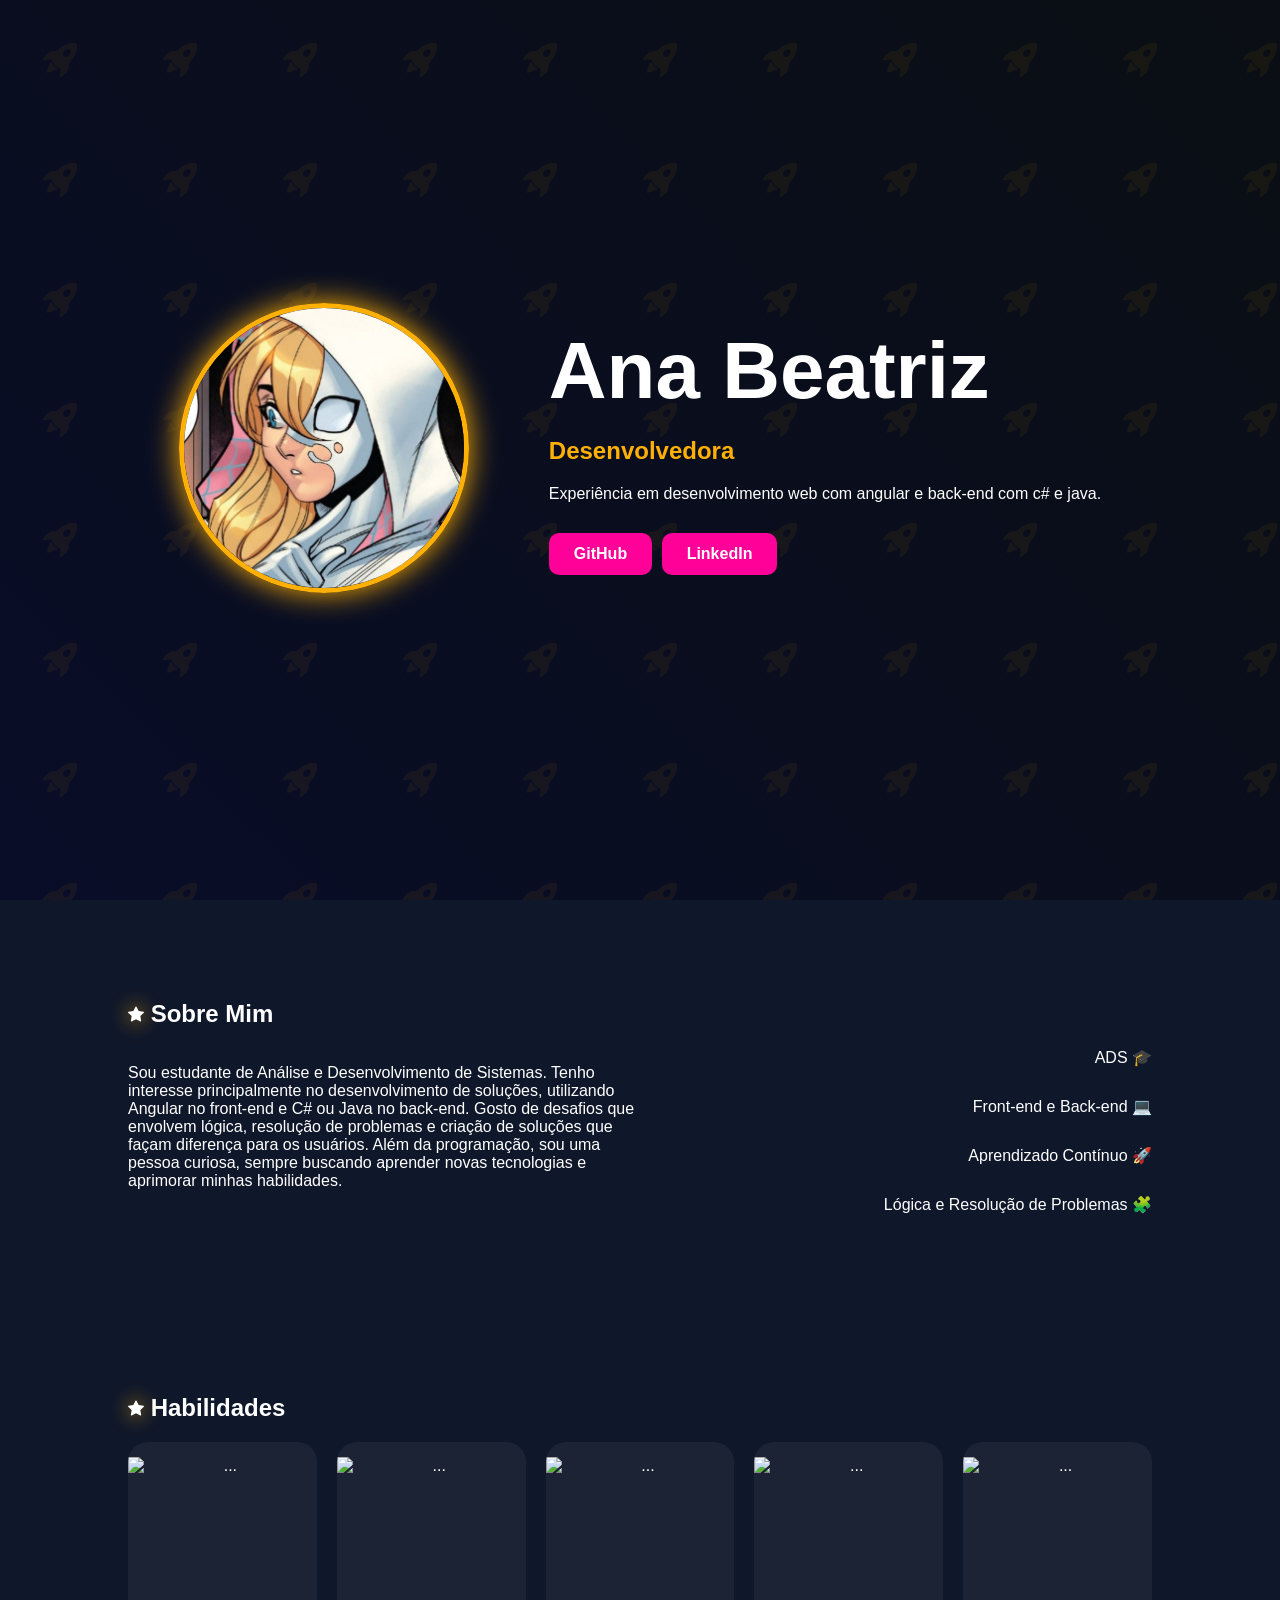
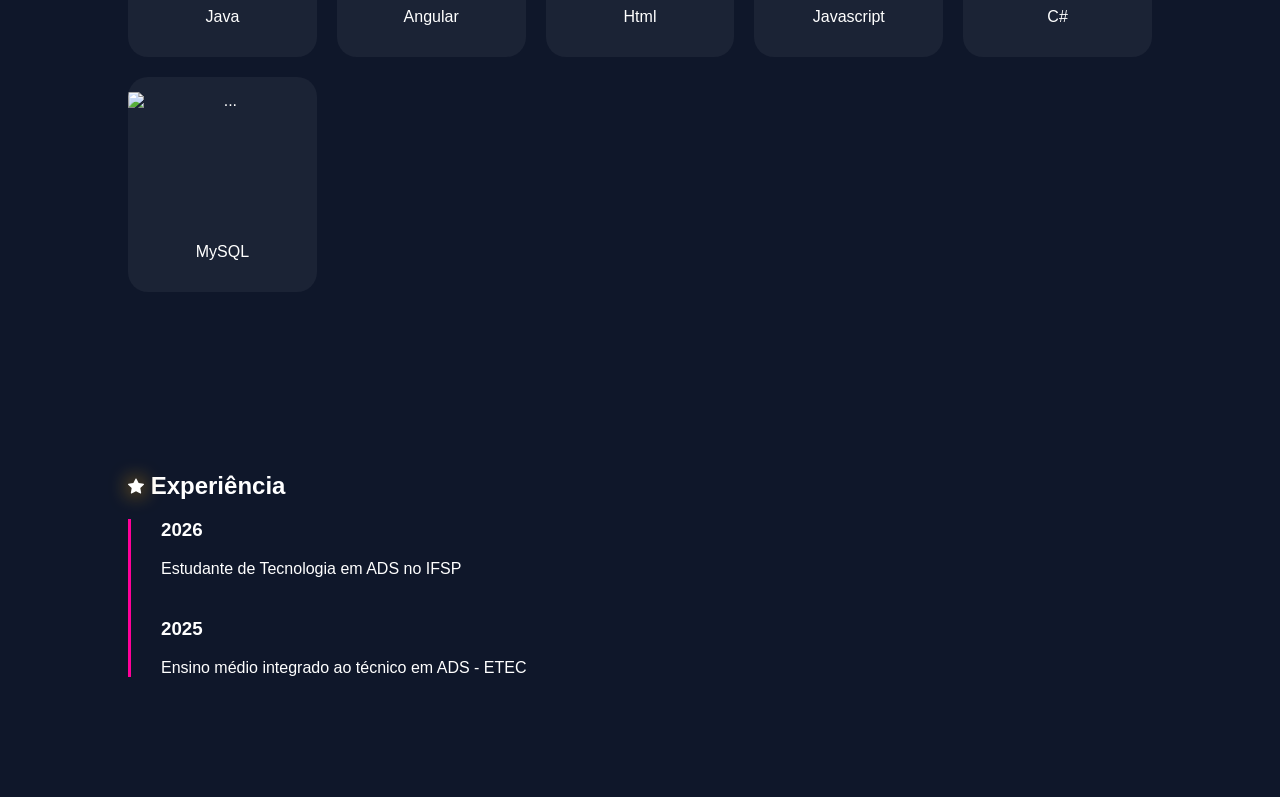
==== index.html @ 1c6c43b4 "Rename curriculo.html to index.html" ====
<!DOCTYPE html>
<html lang="en">

<head>
    <meta charset="UTF-8">
    <meta name="viewport" content="width=device-width, initial-scale=1.0">
    <title>Document</title>
    <link rel="stylesheet" href="style.css">
</head>

<body>

    <section class="principal">
        <div class="perfil">
            <img src="image.png" alt="Foto">
        </div>

        <div class="introducao">
            <h1>Ana Beatriz</h1>
            <h2>Desenvolvedora</h2>

            <p>
                Experiência em desenvolvimento web com angular e back-end com c# e java.
            </p>

            <div class="botoes">
                <a class="botao" href="https://github.com/anaabdev">GitHub</a>
                <a class="botao" href="https://www.linkedin.com/in/analadeiradev/">LinkedIn</a>
            </div>
        </div>

    </section>

    <section class="sobre">

        <h2><svg class="estrela" xmlns="http://www.w3.org/2000/svg" width="16" height="16" fill="currentColor"
                class="bi bi-star-fill" viewBox="0 0 16 16">
                <path
                    d="M3.612 15.443c-.386.198-.824-.149-.746-.592l.83-4.73L.173 6.765c-.329-.314-.158-.888.283-.95l4.898-.696L7.538.792c.197-.39.73-.39.927 0l2.184 4.327 4.898.696c.441.062.612.636.282.95l-3.522 3.356.83 4.73c.078.443-.36.79-.746.592L8 13.187l-4.389 2.256z" />
            </svg> Sobre Mim</h2>

        <div class="sobre-info">
            <div class="sobre-texto">
                <p>
                    Sou estudante de Análise e Desenvolvimento de Sistemas.
                    Tenho interesse principalmente no desenvolvimento de soluções, utilizando Angular no front-end
                    e C# ou Java no back-end. Gosto de desafios que envolvem lógica, resolução de problemas
                    e criação de soluções que façam diferença para os usuários. Além da programação,
                    sou uma pessoa curiosa, sempre buscando aprender novas tecnologias e aprimorar minhas habilidades.
                </p>
            </div>

            <div class="sobre-dados">

                <div class="item">
                     ADS 🎓
                </div>

                <div class="item">
                     Front-end e Back-end 💻
                </div>

                <div class="item">
                     Aprendizado Contínuo 🚀
                </div>

                <div class="item">
                     Lógica e Resolução de Problemas 🧩
                </div>
            </div>
        </div>

    </section>

    <section class="habilidades">

        <h2><svg class="estrela" xmlns="http://www.w3.org/2000/svg" width="16" height="16" fill="currentColor"
                class="bi bi-star-fill" viewBox="0 0 16 16">
                <path
                    d="M3.612 15.443c-.386.198-.824-.149-.746-.592l.83-4.73L.173 6.765c-.329-.314-.158-.888.283-.95l4.898-.696L7.538.792c.197-.39.73-.39.927 0l2.184 4.327 4.898.696c.441.062.612.636.282.95l-3.522 3.356.83 4.73c.078.443-.36.79-.746.592L8 13.187l-4.389 2.256z" />
            </svg> Habilidades</h2>

        <div class="cards">

            <div class="card-1">
                <img src="https://cdn.jsdelivr.net/gh/devicons/devicon/icons/java/java-original.svg"
                    class="card-img-top" alt="...">
                <div class="card-body">
                    <p class="card-text">Java</p>
                </div>
            </div>
            <div class="card">
                <img src="https://cdn.jsdelivr.net/gh/devicons/devicon/icons/angularjs/angularjs-original.svg"
                    class="card-img-top" alt="...">
                <div class="card-body">
                    <p class="card-text">Angular</p>
                </div>
            </div>
            <div class="card-1">
                <img src="https://cdn.jsdelivr.net/gh/devicons/devicon/icons/html5/html5-original.svg"
                    class="card-img-top" alt="...">
                <div class="card-body">
                    <p class="card-text">Html</p>
                </div>
            </div>
            <div class="card">
                <img src="https://cdn.jsdelivr.net/gh/devicons/devicon/icons/javascript/javascript-original.svg"
                    class="card-img-top" alt="...">
                <div class="card-body">
                    <p class="card-text">Javascript</p>
                </div>
            </div>
            <div class="card-1">
                <img src="https://cdn.jsdelivr.net/gh/devicons/devicon/icons/csharp/csharp-original.svg"
                    class="card-img-top" alt="...">
                <div class="card-body">
                    <p class="card-text">C#</p>
                </div>
            </div>
            <div class="card">
                <img src="https://cdn.jsdelivr.net/gh/devicons/devicon/icons/mysql/mysql-original.svg"
                    class="card-img-top" alt="...">
                <div class="card-body">
                    <p class="card-text">MySQL</p>
                </div>
            </div>

        </div>

    </section>

    <section class="experiencia">

        <h2><svg class="estrela" xmlns="http://www.w3.org/2000/svg" width="16" height="16" fill="currentColor"
                class="bi bi-star-fill" viewBox="0 0 16 16">
                <path
                    d="M3.612 15.443c-.386.198-.824-.149-.746-.592l.83-4.73L.173 6.765c-.329-.314-.158-.888.283-.95l4.898-.696L7.538.792c.197-.39.73-.39.927 0l2.184 4.327 4.898.696c.441.062.612.636.282.95l-3.522 3.356.83 4.73c.078.443-.36.79-.746.592L8 13.187l-4.389 2.256z" />
            </svg> Experiência</h2>

        <div class="timeline">

            <div class="evento">
                <h3>2026</h3>
                <p>Estudante de Tecnologia em ADS no IFSP</p>
            </div>

            <div class="evento">
                <h3>2025</h3>
                <p>Ensino médio integrado ao técnico em ADS - ETEC</p>
            </div>

        </div>

    </section>

</body>

</html>
---- style.css ----
body{
    margin:0;
    font-family:'Poppins',sans-serif;
    background:#0f172a;
    color:white;
}

.principal{
    min-height: 800px;

    display:flex;
    justify-content:center;
    align-items:center;
    gap:80px;

    padding:50px;
   
    background-image:linear-gradient(45deg,rgba(8, 11, 39, 0.85),
        rgba(9, 13, 16, 0.85) ), url("rocket.svg");

    background-size: auto, 120px;
    background-repeat: repeat;
    
}



.perfil img{
    width:280px;
    height:280px;
    object-fit:cover;

    border-radius:50%;

    border:5px solid #ffb005;

    box-shadow:
    0 0 30px #ffb005;
}

.estrela{
    filter: drop-shadow(0 0 10px #ffb005);
}

.introducao{
    max-width:600px;
}

.introducao h1{
    font-size:5rem;
    margin:0;
}

.introducao h2{
    color:#ffb005;
}

.botoes{
    margin-top:30px;
}

.botoes a{
    text-decoration:none;
    font-weight: 700;
    color:white;
    padding:12px 25px;
    border-radius:10px;
    background: #ff0099;

    margin-right:5px;
}

.botao {
    display:inline-block;
    transition: .3s;
}

.botao:hover {
    transform: translateY(-10px);
}

.sobre,
.habilidades,
.experiencia{
    padding:80px 10%;
}

.sobre-info {
    display: flex;
    justify-content:space-between;
}

 
.sobre-texto{
    flex:1;
    
    
}

.sobre-dados{
    flex:1;
    display:flex;
    flex-direction:column;
    gap:30px;
    align-items: end;
    
}

.cards{
    display:grid;

    grid-template-columns:
    repeat(auto-fit,minmax(180px,1fr));

    gap:20px;
}

.card{
    background:rgba(255,255,255,.05);
    border-radius:20px;
    overflow:hidden;
    text-align:center;
}

.card-1{
    background:rgba(255,255,255,.05);
    border-radius:20px;
    overflow:hidden;
    text-align:center;
}

.card-img-top{
    width:100%;
    height:120px;
    object-fit:contain;
    padding-top: 15px;
    display: block;
}

.card-body{
    padding:15px;
}

.card:hover{
    transform:translateY(-10px);
    box-shadow:
        0 0 8px #ff8800,
        0 0 16px #ff8800,
        0 0 24px #ff8800;
}

.card-1:hover{
    transform:translateY(-10px);
    box-shadow:
        0 0 8px #ff0099,
        0 0 16px #ff0099,
        0 0 24px #ff0099;
}



.timeline{
    border-left:3px solid #ff0099;
    
    padding-left:30px;
}

.evento{
    margin-bottom:40px;
}
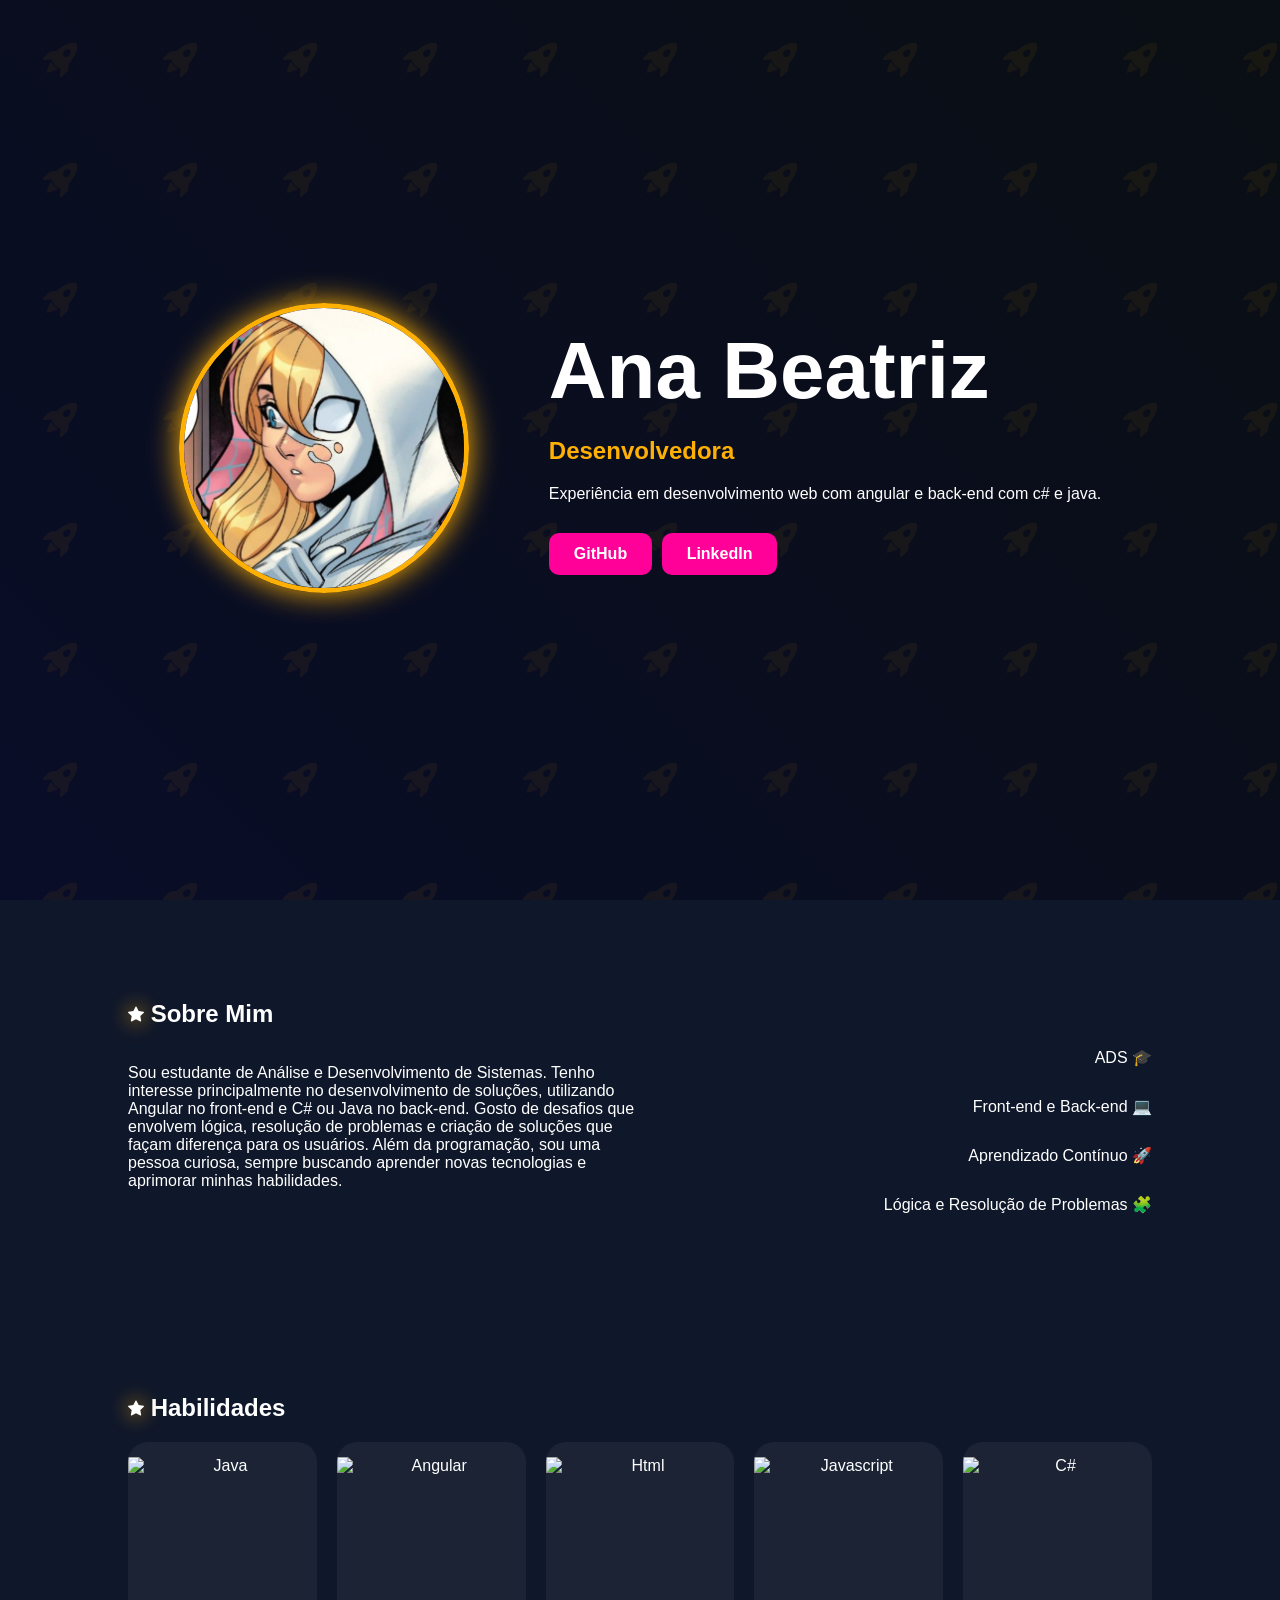
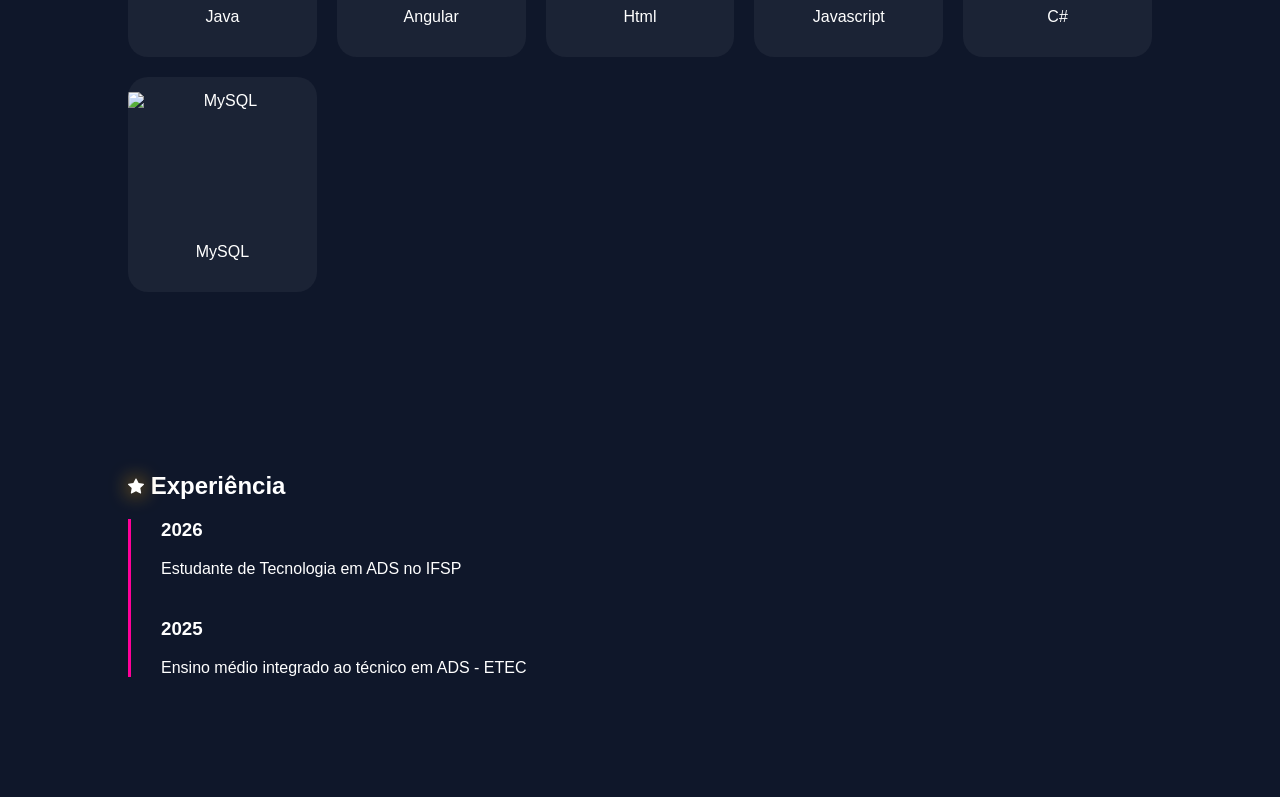
==== commit 23c4b410: "Update index.html" ====
--- a/index.html
+++ b/index.html
@@ -4,7 +4,7 @@
 <head>
     <meta charset="UTF-8">
     <meta name="viewport" content="width=device-width, initial-scale=1.0">
-    <title>Document</title>
+    <title>Curriculo</title>
     <link rel="stylesheet" href="style.css">
 </head>
 
@@ -84,42 +84,42 @@
 
             <div class="card-1">
                 <img src="https://cdn.jsdelivr.net/gh/devicons/devicon/icons/java/java-original.svg"
-                    class="card-img-top" alt="...">
+                    class="card-img-top" alt="Java">
                 <div class="card-body">
                     <p class="card-text">Java</p>
                 </div>
             </div>
             <div class="card">
                 <img src="https://cdn.jsdelivr.net/gh/devicons/devicon/icons/angularjs/angularjs-original.svg"
-                    class="card-img-top" alt="...">
+                    class="card-img-top" alt="Angular">
                 <div class="card-body">
                     <p class="card-text">Angular</p>
                 </div>
             </div>
             <div class="card-1">
                 <img src="https://cdn.jsdelivr.net/gh/devicons/devicon/icons/html5/html5-original.svg"
-                    class="card-img-top" alt="...">
+                    class="card-img-top" alt="Html">
                 <div class="card-body">
                     <p class="card-text">Html</p>
                 </div>
             </div>
             <div class="card">
                 <img src="https://cdn.jsdelivr.net/gh/devicons/devicon/icons/javascript/javascript-original.svg"
-                    class="card-img-top" alt="...">
+                    class="card-img-top" alt="Javascript">
                 <div class="card-body">
                     <p class="card-text">Javascript</p>
                 </div>
             </div>
             <div class="card-1">
                 <img src="https://cdn.jsdelivr.net/gh/devicons/devicon/icons/csharp/csharp-original.svg"
-                    class="card-img-top" alt="...">
+                    class="card-img-top" alt="C#">
                 <div class="card-body">
                     <p class="card-text">C#</p>
                 </div>
             </div>
             <div class="card">
                 <img src="https://cdn.jsdelivr.net/gh/devicons/devicon/icons/mysql/mysql-original.svg"
-                    class="card-img-top" alt="...">
+                    class="card-img-top" alt="MySQL">
                 <div class="card-body">
                     <p class="card-text">MySQL</p>
                 </div>
